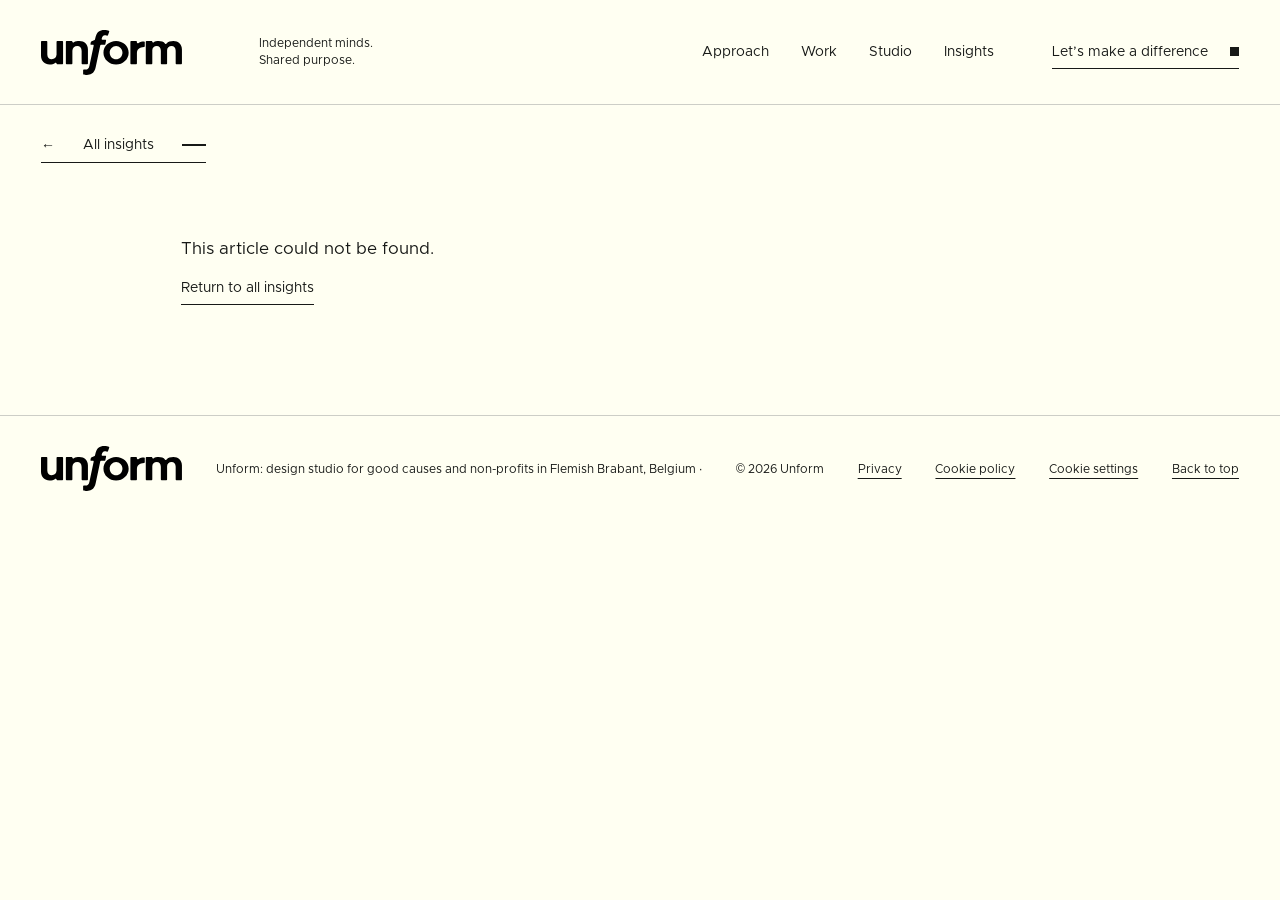
==== article.html @ 2a917f73 "feat: added blogposts" ====
<!doctype html>
<html lang="en">
  <head>
    <meta charset="UTF-8">
    <meta name="viewport" content="width=device-width, initial-scale=1">
    <meta name="theme-color" content="#e3ff55">
    <meta name="description" content="Ideas on design, communications and digital experiences for non-profits and good causes, from Unform Design Studio.">
    <link rel="canonical" href="https://www.unform.be/article.html">
    <link rel="stylesheet" href="styles.css">
    <script src="analytics-consent.js" defer></script>
    <script src="site-nav.js" defer></script>
    <script src="blog.js" defer></script>
    <title>Article | Unform Design Studio</title>
  </head>
  <body class="blog-page article-page">
    <a class="skip-link" href="#main">Skip to content</a>

    <header class="header wrap">
      <a class="wordmark" href="/" aria-label="Unform home">
        <img src="assets/logo-wordmark.svg" alt="Unform" width="180" height="58">
      </a>
      <div class="header-note">Independent minds.<br>Shared purpose.</div>
      <nav aria-label="Main navigation">
        <a href="/#approach">Approach</a>
        <a href="projects.html">Work</a>
        <a href="studio.html">Studio</a>
        <a href="blog.html" aria-current="page">Insights</a>
      </nav>
      <a class="contact-link" href="/#contact">
        Let’s make a difference<span class="tiny-square" aria-hidden="true"></span>
      </a>
      <button class="menu-toggle" aria-expanded="false" aria-controls="mobile-nav">
        Menu <span aria-hidden="true">+</span>
      </button>
    </header>

    <nav id="mobile-nav" class="mobile-nav" aria-label="Mobile navigation" hidden>
      <a href="/#approach">Approach</a>
      <a href="projects.html">Work</a>
      <a href="studio.html">Studio</a>
      <a href="blog.html" aria-current="page">Insights</a>
      <a href="/#contact">Let’s talk</a>
    </nav>

    <main id="main">
      <div class="article-back wrap">
        <a class="text-link" href="blog.html"><span aria-hidden="true">←</span> All insights <span class="link-rule" aria-hidden="true"></span></a>
      </div>
      <article class="article-content wrap" id="article-content" aria-live="polite">
        <p class="section-label">Loading article</p>
      </article>
    </main>

    <footer class="footer wrap">
      <a class="wordmark" href="/" aria-label="Unform home">
        <img src="assets/logo-wordmark.svg" alt="Unform" width="180" height="58">
      </a>
      <span>Unform: design studio for good causes and non-profits in Flemish Brabant, Belgium &middot;</span>
      <span>© <span id="year">2026</span> Unform</span>
      <a class="footer-link" href="privacy-policy.html">Privacy</a>
      <a class="footer-link" href="cookie-policy.html">Cookie policy</a>
      <a class="footer-link" href="/#cookie-settings">Cookie settings</a>
      <a href="#">Back to top</a>
    </footer>
  </body>
</html>
---- styles.css ----
@font-face {
  font-family: 'Metropolis';
  src: url('assets/Metropolis-Regular.otf') format('opentype');
  font-weight: 400;
  font-style: normal;
}

@font-face {
  font-family: 'Metropolis';
  src: url('assets/Metropolis-Medium.otf') format('opentype');
  font-weight: 500;
  font-style: normal;
}

@font-face {
  font-family: 'Metropolis';
  src: url('assets/Metropolis-SemiBold.otf') format('opentype');
  font-weight: 600;
  font-style: normal;
}

@font-face {
  font-family: 'Metropolis';
  src: url('assets/Metropolis-Bold.otf') format('opentype');
  font-weight: 700;
  font-style: normal;
}

:root {
  --paper: #fffff2;
  --ink: #171917;
  --accent: #8a7cfb;
  --line: #cdcec7;
  --muted: #62645e;
  --gutter: clamp(22px,3.2vw,64px);
  --font-regular: 'Metropolis', Arial, sans-serif;
  --font-bold: 'Metropolis', Arial, sans-serif;
}

* {
  box-sizing: border-box;
}

html {
  scroll-behavior: smooth;
  scroll-padding-top: 32px;
}

body {
  margin: 0;
  color: var(--ink);
  background: var(--paper);
  font-family: var(--font-regular);
  font-weight: 400;
  -webkit-font-smoothing: antialiased;
}

a {
  color: inherit;
  text-decoration: none;
}

button,input,textarea,select {
  font: inherit;
  font-family: var(--font-regular);
  font-weight: 400;
}

button,a {
  -webkit-tap-highlight-color: transparent;
}

button {
  color: inherit;
}

button,a,input,textarea,select {
  outline-offset: 6px;
}

button:focus-visible,a:focus-visible {
  outline: 2px solid var(--ink);
}

::selection {
  background: var(--accent);
  color: var(--ink);
}

.wrap {
  padding-inline: var(--gutter);
}

.header {
  height: 105px;
  display: flex;
  align-items: center;
  gap: 42px;
  border-bottom: 1px solid var(--line);
  position: relative;
  z-index: 5;
  background: var(--paper);
}

.wordmark {
  display: inline-flex;
  align-items: center;
  justify-content: center;
  line-height: 1;
  transition: filter .3s ease, transform .3s ease;
}

.wordmark img {
  display: block;
  width: auto;
  height: 45px;
  transition: filter .3s ease, transform .3s ease;
}

.wordmark:hover {
  filter: drop-shadow(0 0 0 rgba(138, 124, 251, 0));
}

.wordmark:hover img {
  filter: brightness(0) saturate(100%) invert(52%) sepia(34%) saturate(1057%) hue-rotate(220deg) brightness(98%) contrast(101%);
  transform: translateY(-1px);
}

.brand-star {
  font-size: 34px;
  letter-spacing: 0;
  display: inline-block;
  line-height: 1;
}

.header-note {
  font-size: 12px;
  line-height: 1.4;
  margin-left: 35px;
}

.header nav {
  display: flex;
  gap: 32px;
  margin-left: auto;
  font-size: 14px;
}

.header nav a {
  position: relative;
  padding-block: 10px;
}

.header nav a:after {
  content: '';
  position: absolute;
  bottom: 3px;
  height: 1px;
  left: 0;
  width: 0;
  background: var(--ink);
  transition: width .25s;
}

.header nav a:hover:after {
  width: 100%;
}

.contact-link {
  font-size: 14px;
  display: flex;
  align-items: center;
  gap: 22px;
  margin-left: 16px;
  border-bottom: 1px solid var(--ink);
  padding-block: 9px;
}

.tiny-square {
  width: 9px;
  height: 9px;
  background: var(--ink);
}

.menu-toggle {
  display: none;
}

.mobile-nav[hidden] {
  display: none;
}

.hero {
  position: relative;
  isolation: isolate;
  overflow: hidden;
  padding-top: 55px;
  min-height: 700px;
}

.hero-art {
  position: absolute;
  inset: 0 0 0 37%;
  z-index: -1;
  mask-image: linear-gradient(90deg,transparent,#000 18%);
  opacity: 1;
}

.hero-art canvas {
  width: 100%;
  height: 100%;
  display: block;
}

.eyebrow,.section-label {
  font-family: var(--font-regular);
  font-size: 12px;
  font-weight: 400;
  line-height: 1.2;
  font-variant-numeric: lining-nums tabular-nums;
}

.hero-eyebrow {
  display: flex;
  gap: 45px;
  position: relative;
  z-index: 2;
}

.index-mark {
  font-family: monospace;
  font-size: 12px;
  line-height: 1.2;
}

h1,
h2,
h3,
h4,
h5,
h6,
.wordmark {
  font-family: var(--font-bold);
  font-weight: 700;
}

h1 {
  font-size: clamp(72px,8.85vw,170px);
  line-height: .97;
  letter-spacing: -0.05em;
  font-weight: 700;
  margin: 55px 0 45px;
  position: relative;
  width: max-content;
  max-width: 100%;
}

.headline-line {
  display: block;
}

.headline-emphasis {
  background: var(--accent);
  box-shadow: 0.15em 0 0 var(--accent), -0.15em 0 0 var(--accent);
  padding: 0;
}

.final-line {
  display: flex;
  align-items: baseline;
}

.period {
  color: var(--ink);
  position: relative;
  margin-left: .015em;
}

.hero-bottom {
  display: grid;
  grid-template-columns: 1fr 1fr auto;
  align-items: end;
  gap: 30px;
  position: relative;
}

.hero-bottom p {
  font-size: 18px;
  line-height: 1.5;
  margin: 0;
}

.text-link {
  display: inline-flex;
  align-items: center;
  width: max-content;
  gap: 28px;
  font-size: 14px;
  border-bottom: 1px solid;
  padding-bottom: 9px;
}

.link-rule {
  display: block;
  width: 24px;
  height: 2px;
  background: var(--ink);
  transition: width .25s;
}

.text-link:hover .link-rule {
  width: 40px;
}

.art-control {
  border: 1px solid #a9aba2;
  background: var(--paper);
  padding: 10px 13px;
  display: flex;
  align-items: center;
  gap: 9px;
  cursor: pointer;
  font-size: 12px;
}

.control-icon {
  font-size: 15px;
}

.hero-caption {
  display: flex;
  justify-content: space-between;
  font-size: 11px;
  margin-top: 40px;
  padding-block: 20px;
  border-top: 1px solid var(--ink);
  background: none;
}

.mission {
  display: grid;
  grid-template-columns: 1fr 2fr;
  gap: 36px;
  padding-block: 110px;
  border-top: 1px solid var(--line);
}

h2 {
  font-weight: 500;
  font-size: clamp(48px,5.4vw,90px);
  line-height: 1.02;
  letter-spacing: -0.05em;
  margin: 0 0 35px;
}

.mission p {
  font-size: 24px;
  line-height: 1.4;
  max-width: 680px;
}

.skip-link {
  position: fixed;
  left: 16px;
  top: -90px;
  padding: 16px;
  background: var(--accent);
  z-index: 100;
}

.skip-link:focus {
  top: 12px;
}

@media(min-width:1600px) {

.hero {
  min-height: 880px;
}

.hero h1 {
  margin-top: 70px;
}

.hero-bottom {
  margin-top: 50px;
}
}

@media(max-width:1000px) {

.header-note {
  display: none;
}

.header {
  gap: 25px;
  height: 88px;
}

.header nav {
  gap: 24px;
}

.contact-link {
  margin-left: 0;
}

.hero {
  min-height: 630px;
}

.hero-bottom {
  grid-template-columns: 1fr auto;
}

.hero-bottom .text-link {
  display: none;
}

.hero h1 {
  font-size: 10.8vw;
}

.hero-art {
  left: 28%;
}

.hero-caption {
  margin-top: 45px;
}

.mission {
  padding-block: 80px;
}
}

@media(max-width:650px) {

.header {
  height: 80px;
  justify-content: space-between;
}

.wordmark {
  font-size: 36px;
}

.brand-star {
  font-size: 29px;
}

.header nav,.contact-link {
  display: none;
}

.menu-toggle {
  display: flex;
  gap: 20px;
  align-items: center;
  background: none;
  border: 0;
  padding: 12px 0 12px 12px;
  font-size: 14px;
}

.menu-toggle span {
  font-size: 24px;
}

.mobile-nav {
  padding: 22px var(--gutter);
  border-bottom: 1px solid var(--line);
  display: grid;
  gap: 22px;
  font-size: 24px;
  background: var(--paper);
  position: absolute;
  top: 80px;
  left: 0;
  right: 0;
  z-index: 10;
}

.hero {
  padding-top: 30px;
  min-height: 700px;
}

.hero-eyebrow {
  font-size: 10px;
  gap: 18px;
}

.index-mark {
  font-size: 11px;
}

.hero h1 {
  font-size: clamp(49px,12.2vw,80px);
  margin-top: 70px;
  margin-bottom: 185px;
  letter-spacing: -.07em;
}

.hero-art {
  inset: 100px -48% 110px 8%;
  opacity: .8;
  mask-image: linear-gradient(180deg,transparent,#000 38%);
}

.hero-bottom p {
  font-size: 16px;
  background: var(--paper);
}

.art-control {
  width: 40px;
  height: 40px;
  padding: 0;
  justify-content: center;
}

.art-control .control-label {
  position: absolute;
  width: 1px;
  height: 1px;
  overflow: hidden;
  clip-path: inset(50%);
}

.hero-caption {
  font-size: 10px;
  margin-top: 28px;
}

.interaction-note {
  display: none;
}

.mission {
  grid-template-columns: 1fr;
  padding-block: 60px;
  gap: 38px;
}

.mission p {
  font-size: 20px;
}

.section-label {
  font-size: 12px;
}

h2 {
  font-size: 47px;
}
}

.section-symbol {
  display: block;
  font-size: 80px;
  width: 1em;
  height: 1em;
  margin-top: 65px;
  line-height: 1;
  background-color: var(--ink);
  -webkit-mask: url("assets/eight-pointed-star-svgrepo-com.svg") center / contain no-repeat;
  mask: url("assets/eight-pointed-star-svgrepo-com.svg") center / contain no-repeat;
}

.mission-copy {
  display: grid;
  grid-template-columns: 1.3fr 1fr;
  gap: 40px;
  margin: 38px 0;
}

.mission .mission-copy p {
  font-size: 16px;
  line-height: 1.6;
  letter-spacing: 0;
  margin: 0;
}

.mission .text-link {
  margin-top: 10px;
}

.section-heading {
  display: flex;
  justify-content: space-between;
  align-items: center;
  gap: 20px;
  padding-bottom: 30px;
}

.small-note {
  font-size: 13px;
  color: var(--muted);
}

.work {
  padding-block: 15px 100px;
}

.project-image {
  width: 100%;
  display: block;
  position: relative;
  padding: 0;
  border: 0;
  overflow: hidden;
  cursor: pointer;
  background: #282d25;
  aspect-ratio: 1.9;
}

.project-image img {
  width: 100%;
  height: 100%;
  object-fit: cover;
  display: block;
  transition: transform .7s cubic-bezier(.2,.7,.2,1);
}

.project-image:hover img {
  transform: scale(1.035);
}

.project-badge {
  position: absolute;
  bottom: 24px;
  right: 24px;
  padding: 15px 20px;
  background: var(--paper);
  font-size: 14px;
  display: flex;
  align-items: center;
  gap: 30px;
}

.project-badge span {
  font-size: 23px;
  font-weight: 400;
}

.project-caption {
  display: flex;
  align-items: flex-start;
  justify-content: space-between;
  padding-top: 23px;
}

.project-caption h2 {
  margin: 0;
  font-weight: 500;
  letter-spacing: -.035em;
  font-size: 30px;
}

.project-caption p {
  font-size: 14px;
  color: var(--muted);
  margin: 9px 0 0;
}

.project-tags {
  display: flex;
  gap: 8px;
  padding-top: 6px;
}

.project-tags span {
  font-size: 12px;
  border: 1px solid var(--line);
  padding: 8px 12px;
}

.services {
  padding-block: 55px 100px;
  background: var(--ink);
  color: var(--paper);
}

.services .small-note {
  color: #a6a9a1;
}

.services-layout {
  display: grid;
  grid-template-columns: 1fr 1.45fr;
  gap: 60px;
  padding-top: 60px;
}

.services-layout h3 {
  font-size: clamp(45px,4.8vw,80px);
  margin: 0;
}

.section-heading .section-title {
  margin: 0;
}

.accent-text {
  color: var(--accent);
}

.service {
  border-top: 1px solid #54564f;
}

.service-cursor-icon {
  position: fixed;
  z-index: 20;
  top: 0;
  left: 0;
  width: 112px;
  height: 112px;
  background-color: var(--accent);
  -webkit-mask-position: center;
  mask-position: center;
  -webkit-mask-repeat: no-repeat;
  mask-repeat: no-repeat;
  -webkit-mask-size: contain;
  mask-size: contain;
  opacity: 0;
  pointer-events: none;
  transform: scale(.88);
  transition: opacity .28s ease, transform .35s ease;
}

#service-cursor-icon.is-experience {
  width: 160px;
  height: 160px;
}

.service-cursor-icon.is-visible {
  opacity: 1;
  transform: scale(1);
  animation: service-icon-float 3.6s ease-in-out infinite;
}

@keyframes service-icon-float {
  0%, 100% { translate: 0 0; rotate: -3deg; }
  50% { translate: 0 -8px; rotate: 3deg; }
}

.service:last-child {
  border-bottom: 1px solid #54564f;
}

.service summary {
  list-style: none;
  cursor: pointer;
  display: flex;
  gap: 22px;
  align-items: center;
  padding-block: 26px;
  font-size: clamp(21px,2.3vw,38px);
  letter-spacing: -.04em;
}

.service summary::-webkit-details-marker {
  display: none;
}

.service summary:focus-visible {
  outline: 2px solid var(--accent);
  outline-offset: 5px;
}

.service-number {
  font-family: monospace;
  font-size: 12px;
  letter-spacing: 0;
  color: #b1b3a9;
  margin-right: 8px;
}

.plus {
  margin-left: auto;
  display: block;
  font-size: 28px;
  font-weight: 300;
  transition: transform .25s;
}

.service[open] .plus {
  transform: rotate(45deg);
}

.service-content {
  padding: 0 35px 30px 45px;
}

.service-content p {
  font-size: 16px;
  line-height: 1.6;
  color: #d0d2c8;
  max-width: 470px;
  margin: 0 0 24px;
}

.service-content ul {
  display: flex;
  gap: 10px 20px;
  flex-wrap: wrap;
  list-style: none;
  padding: 0;
  margin: 0;
  font-size: 12px;
  color: #b5b8ac;
}

.service-content li:before {
  content: '— ';
  color: var(--accent);
}

.studio {
  padding-block: 55px 70px;
  background: var(--accent);
}

.studio .small-note {
  color: #505b21;
}

.studio-main {
  display: grid;
  grid-template-columns: 1fr 1fr;
  gap: 70px;
  align-items: center;
  padding-block: 45px 70px;
}

.team-count {
  position: relative;
  width: max-content;
  font-size: clamp(230px,30vw,450px);
  line-height: .85;
  font-weight: 500;
  letter-spacing: -.09em;
  margin-left: 3vw;
}

.count-star {
  position: absolute;
  display: block;
  width: .33em;
  height: .33em;
  right: -.55em;
  top: .05em;
  background-color: var(--ink);
  -webkit-mask: url("assets/eight-pointed-star-svgrepo-com.svg") center / contain no-repeat;
  mask: url("assets/eight-pointed-star-svgrepo-com.svg") center / contain no-repeat;
}

.count-caption {
  display: block;
  font-size: 11px;
  letter-spacing: .055em;
  margin-top: 35px;
  line-height: 1.4;
}

.studio-copy h2 {
  margin-bottom: 30px;
}

.studio-copy p {
  font-size: 24px;
  line-height: 1.4;
  letter-spacing: -.02em;
  max-width: 480px;
}

.studio-copy .body-copy {
  font-size: 16px;
  line-height: 1.6;
  letter-spacing: 0;
}

.team-grid {
  display: grid;
  grid-template-columns: repeat(4,minmax(0,1fr));
  gap: 16px;
  margin-bottom: 55px;
}

.team-card {
  position: relative;
  min-width: 0;
  padding: 10px;
  background: var(--paper);
  border: 1px solid var(--ink);
}

.team-portrait {
  display: block;
  width: 100%;
  aspect-ratio: .95;
  object-fit: cover;
  background: #e3ff55;
}

.team-card-copy {
  padding: 16px 4px 42px;
}

.team-card h3 {
  font-size: 25px;
  line-height: 1.1;
  margin: 0 0 7px;
}

.team-card p {
  color: var(--muted);
  font-size: 13px;
  margin: 0;
}

.team-portfolio {
  display: inline-flex;
  align-items: center;
  gap: 10px;
  margin-top: 17px;
  padding: 0 0 5px;
  border: 0;
  border-bottom: 1px solid var(--ink);
  background: none;
  color: var(--ink);
  font: inherit;
  font-size: 12px;
  text-decoration: none;
}

a.team-portfolio {
  cursor: pointer;
}

a.team-portfolio:hover {
  border-bottom-width: 2px;
}

button.team-portfolio:disabled {
  border-bottom-color: var(--line);
  color: var(--muted);
  cursor: not-allowed;
}

.team-index {
  position: absolute;
  right: 15px;
  bottom: 22px;
  color: var(--muted);
  font-family: monospace;
  font-size: 10px;
}

.principles {
  display: grid;
  grid-template-columns: repeat(3,1fr);
  gap: 40px;
  border-top: 1px solid #a3b442;
  padding-top: 32px;
}

.principles span {
  font-size: 11px;
  letter-spacing: .045em;
}

.principles h3 {
  font-size: clamp(21px,2vw,32px);
  font-weight: 500;
  letter-spacing: -.035em;
  line-height: 1.2;
  margin-bottom: 0;
}

.contact {
  padding-block: 60px 80px;
}

.contact .section-heading {
  padding-bottom: 70px;
}

.contact h2 {
  font-size: clamp(60px,9vw,150px);
  letter-spacing: -.075em;
  line-height: 1;
}

.contact h2>span {
  border-bottom: 10px solid var(--accent);
}

.contact-bottom {
  display: flex;
  justify-content: space-between;
  align-items: end;
  margin-top: 60px;
}

.contact-bottom p {
  font-size: 20px;
  line-height: 1.4;
  letter-spacing: -.02em;
}

.project-cta {
  display: flex;
  justify-content: space-between;
  align-items: center;
  gap: 80px;
  min-width: 340px;
  font-size: 24px;
  font-weight: 500;
  letter-spacing: -.035em;
  padding: 24px;
  background: var(--ink);
  color: var(--paper);
  border: 1px solid var(--ink);
  cursor: pointer;
  transition: background .25s,color .25s;
}

.project-cta:hover {
  background: var(--accent);
  color: var(--ink);
}

.project-cta span {
  font-size: 34px;
}

.footer {
  display: flex;
  align-items: center;
  justify-content: space-between;
  gap: 30px;
  border-top: 1px solid var(--line);
  padding-block: 30px;
  font-size: 12px;
}

.footer .wordmark img {
  height: 45px;
}

.footer .brand-star {
  font-size: 26px;
}

.footer>a:last-child,
.footer-link {
  text-decoration: underline;
  text-underline-offset: 5px;
}

.footer-link {
  color: inherit;
  font: inherit;
}

.footer-link {
  padding: 0;
  border: 0;
  background: transparent;
  cursor: pointer;
  font-size: inherit;
}

.cookie-banner {
  position: fixed;
  z-index: 20;
  inset: auto var(--gutter) var(--gutter) auto;
  width: min(560px,calc(100% - var(--gutter) - var(--gutter)));
  padding: 28px;
  border: 1px solid var(--ink);
  background: var(--paper);
  box-shadow: 0 12px 45px #17191726;
}

.cookie-banner[hidden] {
  display: none;
}

.cookie-close {
  position: absolute;
  z-index: 1;
  top: 14px;
  right: 14px;
  width: 32px;
  height: 32px;
  padding: 0;
  border: 0;
  background: transparent;
  font-size: 28px;
  line-height: 1;
  cursor: pointer;
}

.cookie-banner h2 {
  margin: 15px 0 9px;
  font-size: 30px;
  letter-spacing: -.04em;
}

.cookie-banner p {
  margin: 0;
  font-size: 14px;
  line-height: 1.55;
}

.cookie-details {
  margin-top: 15px;
  font-size: 13px;
}

.cookie-details summary {
  width: fit-content;
  cursor: pointer;
  text-decoration: underline;
  text-underline-offset: 3px;
}

.cookie-policy-links {
  margin-top: 12px !important;
  font-size: 12px !important;
}

.cookie-policy-links a {
  text-decoration: underline;
  text-underline-offset: 3px;
}

.cookie-details p {
  margin-top: 10px;
  color: var(--muted);
  font-size: 12px;
}

.cookie-status:not(:empty) {
  margin-top: 12px;
  color: #8b241d;
  font-size: 12px;
}

.cookie-actions {
  display: flex;
  gap: 10px;
  margin-top: 22px;
}

.cookie-button {
  flex: 1;
  min-height: 48px;
  padding: 10px 14px;
  border: 1px solid var(--ink);
  cursor: pointer;
  font-size: 13px;
  transition: background .2s,color .2s;
}

.cookie-reject {
  background: var(--paper);
  color: var(--ink);
}

.cookie-accept {
  background: var(--ink);
  color: var(--paper);
}

.cookie-reject:hover,
.cookie-accept:hover {
  background: var(--accent);
  color: var(--ink);
}

.solid-button {
  background: var(--ink);
  border: 1px solid var(--ink);
  color: var(--paper);
  padding: 17px 22px;
  cursor: pointer;
  font-size: 15px;
  transition: background .2s,color .2s;
}

.solid-button:hover {
  background: var(--accent);
  color: var(--ink);
}

dialog {
  background: var(--paper);
  color: var(--ink);
  border: 0;
  width: min(720px,calc(100% - 32px));
  max-height: 90dvh;
  padding: 45px;
  overflow: auto;
}

dialog::backdrop {
  background: #111a;
  backdrop-filter: blur(5px);
}

dialog h2 {
  font-size: 48px;
  margin-top: 30px;
  margin-bottom: 22px;
  padding-right: 15px;
}

.dialog-close {
  position: absolute;
  right: 20px;
  top: 15px;
  border: 0;
  background: none;
  font-size: 32px;
  line-height: 1;
  cursor: pointer;
  width: 40px;
  height: 40px;
}

.dialog-intro {
  font-size: 16px;
  line-height: 1.5;
  max-width: 550px;
  color: var(--muted);
}

dialog img {
  width: 100%;
  height: auto;
  display: block;
}

.case-description p {
  font-size: 16px;
  line-height: 1.6;
}

.case-description .case-note {
  font-size: 13px;
  color: var(--muted);
}

#brief-form {
  display: grid;
  gap: 20px;
  margin-top: 30px;
}

#brief-form label {
  font-size: 13px;
  display: grid;
  gap: 9px;
}

#brief-form input,#brief-form select,#brief-form textarea {
  width: 100%;
  border: 1px solid #b6b8ae;
  border-radius: 0;
  background: transparent;
  padding: 13px;
  font-size: 16px;
  color: var(--ink);
}

#brief-form textarea {
  resize: vertical;
}

#brief-form .solid-button {
  margin-top: 5px;
}

.form-note,#brief-status {
  font-size: 12px;
  line-height: 1.5;
  margin: 0;
}

#brief-status:empty {
  display: none;
}

#brief-status {
  padding: 14px;
  background: var(--accent);
}

body.dialog-open {
  overflow: hidden;
}

.policy-content {
  width: min(900px,100%);
  margin-inline: auto;
  padding-block: clamp(64px,10vw,130px);
}

.policy-site-header {
  display: flex;
  min-height: 100px;
  align-items: center;
  justify-content: space-between;
  gap: 24px;
  border-bottom: 1px solid var(--line);
}

.policy-site-header .wordmark img {
  height: 45px;
}

.policy-nav {
  display: flex;
  flex-wrap: wrap;
  justify-content: end;
  gap: 24px;
  font-size: 13px;
}

.policy-nav a[aria-current="page"] {
  text-decoration: underline;
  text-underline-offset: 5px;
}

.policy-content .section-label {
  color: var(--muted);
  font-size: 12px;
}

.policy-content h1 {
  max-width: 800px;
  margin: 18px 0;
  font-size: clamp(48px,8vw,92px);
  letter-spacing: -.07em;
  line-height: .98;
}

.policy-updated {
  margin-bottom: 55px;
  color: var(--muted);
  font-size: 13px;
}

.policy-content h2 {
  margin: 48px 0 14px;
  font-size: clamp(25px,4vw,36px);
  letter-spacing: -.045em;
}

.policy-content h3 {
  margin: 28px 0 10px;
  font-size: 19px;
}

.policy-content p,
.policy-content li {
  max-width: 760px;
  font-size: 16px;
  line-height: 1.7;
}

.policy-content li+li {
  margin-top: 8px;
}

.policy-content a {
  text-decoration: underline;
  text-underline-offset: 4px;
}

.policy-table-wrap {
  overflow-x: auto;
}

.policy-table {
  width: 100%;
  min-width: 640px;
  border-collapse: collapse;
  text-align: left;
  font-size: 14px;
  line-height: 1.5;
}

.policy-table th,
.policy-table td {
  padding: 14px 12px;
  border-bottom: 1px solid var(--line);
  vertical-align: top;
}

.policy-table thead th {
  border-top: 1px solid var(--line);
  font-weight: 600;
}

.policy-table tbody th {
  font-weight: 500;
}

.policy-content .policy-callout {
  margin-top: 35px;
  padding: 20px;
  border-left: 3px solid var(--accent);
  background: #8a7cfb12;
}

.policy-footer {
  display: flex;
  flex-wrap: wrap;
  gap: 20px;
  border-top: 1px solid var(--line);
  padding-block: 25px;
  font-size: 13px;
}

@media(max-width:1000px) {

.services-layout {
  grid-template-columns: .8fr 1.2fr;
  gap: 32px;
}

.services-layout h3 {
  font-size: 45px;
}

.studio-main {
  gap: 45px;
}

.team-grid {
  grid-template-columns: repeat(2,minmax(0,1fr));
}

.studio-copy h2 {
  font-size: 52px;
}

.studio-copy p {
  font-size: 20px;
}

.footer>span:first-of-type {
  display: none;
}

.footer {
  flex-wrap: wrap;
}

.mission-copy {
  gap: 24px;
}

.project-tags {
  flex-wrap: wrap;
  justify-content: end;
  max-width: 220px;
}
}

@media(max-width:650px) {

.section-symbol {
  display: none;
}

.mission-copy {
  grid-template-columns: 1fr;
  gap: 22px;
  margin-block: 25px;
}

.section-heading {
  align-items: start;
}

.section-heading .small-note:not(.section-title) {
  display: none;
}

.work {
  padding-bottom: 55px;
  padding-top: 0;
}

.project-image {
  aspect-ratio: 1.05;
}

.project-image img {
  object-position: 48% center;
}

.project-badge {
  bottom: 14px;
  right: 14px;
  padding: 10px 14px;
  font-size: 12px;
  gap: 20px;
}

.project-caption {
  gap: 15px;
}

.project-caption h2 {
  font-size: 26px;
}

.project-caption p {
  font-size: 12px;
}

.project-tags {
  max-width: 125px;
  padding-top: 0;
  gap: 5px;
}

.project-tags span {
  font-size: 10px;
  padding: 6px 8px;
}

.services {
  padding-block: 35px 55px;
}

.services-layout {
  grid-template-columns: 1fr;
  gap: 32px;
  padding-top: 15px;
}

.services-layout h3 {
  font-size: 51px;
}

.services-layout h3 br:nth-child(2) {
  display: none;
}

.service summary {
  font-size: 25px;
  padding-block: 24px;
  gap: 15px;
}

.service-content {
  padding-left: 35px;
  padding-right: 10px;
}

.service-content p {
  font-size: 15px;
}

.service-content ul {
  font-size: 11px;
}

.studio {
  padding-block: 35px 45px;
}

.studio-main {
  grid-template-columns: 1fr;
  gap: 55px;
  padding-top: 20px;
  padding-bottom: 38px;
}

.team-count {
  font-size: 230px;
  margin-left: 0;
}

.count-caption {
  margin-top: 25px;
}

.studio-copy h2 {
  font-size: 52px;
}

.studio-copy p {
  font-size: 23px;
}

.team-grid {
  grid-template-columns: 1fr;
  gap: 14px;
  margin-bottom: 42px;
}

.team-portrait {
  aspect-ratio: 1.05;
}

.principles {
  grid-template-columns: 1fr;
  gap: 28px;
  padding-top: 28px;
}

.principles>div {
  display: grid;
  grid-template-columns: 1fr 1fr;
  gap: 15px;
  align-items: start;
}

.principles span {
  font-size: 10px;
  padding-top: 6px;
}

.principles h3 {
  font-size: 21px;
  margin: 0;
}

.contact {
  padding-block: 35px 45px;
}

.contact .section-heading {
  padding-bottom: 35px;
}

.contact h2 {
  font-size: clamp(42px,10.4vw,64px);
}

.contact h2>span {
  border-bottom-width: 3px;
}

.contact-bottom {
  display: block;
  margin-top: 35px;
}

.contact-bottom p {
  font-size: 18px;
  margin-bottom: 30px;
}

.project-cta {
  width: 100%;
  min-width: 0;
  padding: 18px 22px;
  font-size: 21px;
}

.footer {
  display: grid;
  grid-template-columns: 1fr auto;
  gap: 25px;
  padding-block: 25px;
}

.footer .wordmark {
  grid-column: 1/-1;
}

.policy-site-header {
  align-items: start;
  flex-direction: column;
  justify-content: center;
  padding-block: 20px;
}

.policy-nav {
  justify-content: start;
  gap: 16px;
}

.cookie-banner {
  inset: auto var(--gutter) var(--gutter);
  width: auto;
  padding: 22px;
}

.cookie-actions {
  flex-direction: column-reverse;
}

dialog {
  padding: 30px 22px;
}

dialog .section-label {
  font-size: 10px;
}

dialog h2 {
  font-size: 36px;
}

.dialog-close {
  right: 10px;
  top: 9px;
}
}

.hero-bottom .text-link {
  background: var(--paper);
  padding-top: 7px;
}

.hero-caption {
  position: relative;
  background: none;
}

.visually-hidden {
  position: absolute;
  width: 1px;
  height: 1px;
  padding: 0;
  margin: -1px;
  overflow: hidden;
  clip: rect(0,0,0,0);
  white-space: nowrap;
  border: 0;
}

.projects-intro {
  padding-block: 40px 25px;
}

.projects-intro-top,
.projects-intro-foot {
  display: flex;
  justify-content: space-between;
  gap: 20px;
  font-size: 11px;
}

.projects-intro-top {
  border-bottom: 1px solid var(--line);
  padding-bottom: 18px;
}

.projects-intro-content {
  display: grid;
  grid-template-columns: 1.25fr .75fr;
  align-items: end;
  gap: 40px;
  padding-block: 45px 55px;
}

.projects-intro h1 {
  width: auto;
  margin: 0;
  font-size: clamp(86px,14vw,220px);
  line-height: .82;
  letter-spacing: -.085em;
}

.projects-intro h1 span {
  display: inline-block;
  margin-left: .6em;
  padding-inline: .08em;
  background: var(--accent);
}

.projects-intro-note {
  max-width: 330px;
  padding-bottom: 5px;
}

.projects-intro-note p {
  font-size: 18px;
  line-height: 1.5;
  margin: 18px 0 26px;
}

.studio-intro h1 {
  font-size: clamp(68px,11vw,175px);
}

.studio-context {
  padding-block: 45px 90px;
}

.studio-context-content {
  display: grid;
  grid-template-columns: .9fr 1.1fr;
  gap: 60px;
  padding-top: 42px;
}

.studio-context-content h2 {
  max-width: 600px;
  margin: 0;
  font-size: clamp(42px,6vw,88px);
  line-height: .96;
  letter-spacing: -.06em;
}

.studio-context-copy p {
  max-width: 650px;
  margin: 0 0 20px;
  font-size: 17px;
  line-height: 1.7;
}

.studio-context-facts {
  display: grid;
  grid-template-columns: repeat(3,minmax(0,1fr));
  gap: 20px;
  margin-top: 35px;
  padding-top: 18px;
  border-top: 1px solid var(--line);
}

.studio-context-facts div {
  display: grid;
  align-content: start;
  gap: 9px;
}

.studio-context-facts span:first-child {
  font-size: 10px;
}

.studio-context-facts span:last-child {
  font-size: 13px;
  line-height: 1.5;
}

.studio-page .team-bio {
  margin-top: 12px;
  color: var(--ink);
  line-height: 1.55;
}

.studio-page .principles p {
  max-width: 340px;
  margin: 12px 0 0;
  font-size: 13px;
  line-height: 1.6;
}

.studio-preview-link {
  display: flex;
  justify-content: flex-end;
  margin-top: 38px;
}

.projects-intro-foot {
  border-top: 1px solid var(--ink);
  padding-top: 15px;
}

.project-story {
  padding-block: 60px 100px;
}

.project-card-grid {
  display: grid;
  grid-template-columns: 1fr;
  padding-top: 15px;
}

.project-card {
  display: grid;
  grid-template-columns: 1.2fr 1fr;
  min-width: 0;
  border: 1px solid var(--ink);
  background: var(--paper);
  transition: transform .35s cubic-bezier(.2,.7,.2,1);
}

.project-card:hover {
  transform: translateY(-8px);
}

.project-card-art {
  position: relative;
  display: block;
  overflow: hidden;
  aspect-ratio: 1.45;
  background: var(--ink);
}

.project-card-art img {
  display: block;
  width: 100%;
  height: 100%;
  object-fit: cover;
  transition: transform .65s cubic-bezier(.2,.7,.2,1);
}

.project-card:hover .project-card-art img {
  transform: scale(1.04);
}

.project-card-index {
  position: absolute;
  top: 13px;
  left: 13px;
  display: grid;
  place-items: center;
  width: 35px;
  height: 35px;
  border-radius: 50%;
  background: var(--paper);
  font-family: monospace;
  font-size: 12px;
}

.project-card-open {
  position: absolute;
  right: 14px;
  bottom: 14px;
  display: grid;
  place-items: center;
  width: 42px;
  height: 42px;
  background: var(--accent);
  font-size: 20px;
  transition: transform .25s ease;
}

.project-card:hover .project-card-open {
  transform: rotate(45deg);
}

.project-card-caption {
  display: flex;
  flex-direction: column;
  justify-content: center;
  min-height: 135px;
  padding: clamp(22px,4vw,60px);
  border-left: 1px solid var(--ink);
}

.project-card-caption h3 {
  margin: 18px 0 10px;
}

.project-card-caption h3 a:hover {
  text-decoration: underline;
  text-decoration-color: var(--accent);
  text-decoration-thickness: 4px;
  text-underline-offset: 6px;
}

.project-card-caption .section-label {
  color: var(--muted);
  font-size: 10px;
}

.project-card-caption p {
  max-width: 380px;
  color: var(--muted);
  font-size: 14px;
  line-height: 1.55;
  margin: 0;
}

.project-card .project-tags {
  flex-wrap: wrap;
  justify-content: start;
  max-width: none;
  margin-top: 25px;
}

.project-story-note {
  display: grid;
  grid-template-columns: 1fr 1.5fr auto;
  align-items: start;
  gap: 30px;
  margin-top: 100px;
  padding-top: 26px;
  border-top: 1px solid var(--line);
}

.project-story-note h2 {
  font-size: clamp(30px,4vw,54px);
  margin: 0 0 15px;
}

.project-story-note p {
  max-width: 570px;
  margin: 0;
  font-size: 16px;
  line-height: 1.65;
}

.project-story-note .text-link {
  font-size: 13px;
  gap: 14px;
}

.blog-intro h1 {
  font-size: clamp(76px,11vw,175px);
}

.blog-intro h1 span {
  margin-left: .35em;
}

.blog-list {
  padding-block: 55px 110px;
}

.article-list {
  border-top: 1px solid var(--ink);
  margin-top: 20px;
}

.article-row {
  display: grid;
  grid-template-columns: 50px minmax(160px,.62fr) minmax(0,1.38fr) 46px;
  align-items: center;
  gap: 20px;
  padding: 30px 0;
  border-bottom: 1px solid var(--line);
  transition: padding .25s ease;
}

.article-row:hover {
  padding-inline: 12px;
}

.article-row-number {
  align-self: start;
  padding-top: 4px;
  font-family: monospace;
  font-size: 13px;
}

.article-row-thumbnail {
  display: block;
  overflow: hidden;
  aspect-ratio: 1.45;
  background: var(--line);
}

.article-row-thumbnail img,
.article-lead-image img {
  display: block;
  width: 100%;
  height: 100%;
  object-fit: cover;
}

.article-row-thumbnail img {
  transition: transform .45s cubic-bezier(.2,.7,.2,1);
}

.article-row:hover .article-row-thumbnail img {
  transform: scale(1.04);
}

.article-row-meta,
.article-heading-meta {
  display: flex;
  flex-wrap: wrap;
  gap: 12px 24px;
  color: var(--muted);
}

.article-row-copy h3 {
  margin: 13px 0 7px;
  font-size: clamp(25px,3vw,42px);
  line-height: 1.08;
  letter-spacing: -.045em;
}

.article-row-copy h3 a:hover {
  text-decoration: underline;
  text-decoration-color: var(--accent);
  text-decoration-thickness: 4px;
  text-underline-offset: 6px;
}

.article-row-copy p {
  max-width: 670px;
  margin: 0;
  color: var(--muted);
  font-size: 15px;
  line-height: 1.6;
}

.article-row-action {
  display: grid;
  place-items: center;
  width: 46px;
  height: 46px;
  background: var(--accent);
  font-size: 22px;
  transition: transform .25s ease;
}

.article-row:hover .article-row-action {
  transform: rotate(45deg);
}

.article-back {
  padding-top: 32px;
}

.article-content {
  max-width: 1000px;
  margin-inline: auto;
  padding-top: 55px;
  padding-bottom: 110px;
}

.article-content > .section-label {
  display: block;
  color: var(--muted);
}

.article-content h1 {
  width: auto;
  max-width: 950px;
  margin: 28px 0 22px;
  font-size: clamp(54px,8vw,112px);
  line-height: .98;
  letter-spacing: -.07em;
}

.article-summary {
  max-width: 760px;
  margin: 0 0 30px;
  font-size: clamp(19px,2.5vw,27px);
  line-height: 1.45;
}

.article-heading-meta {
  border-top: 1px solid var(--line);
  border-bottom: 1px solid var(--line);
  padding-block: 16px;
}

.article-lead-image {
  width: 100%;
  aspect-ratio: 1.75;
  margin: 32px 0 0;
  overflow: hidden;
  background: var(--line);
}

.article-body {
  max-width: 700px;
  margin: 55px auto 0;
}

.article-body h2 {
  margin: 42px 0 12px;
  font-size: clamp(27px,4vw,40px);
  line-height: 1.1;
  letter-spacing: -.045em;
}

.article-body p {
  margin: 0 0 20px;
  font-size: 17px;
  line-height: 1.8;
}

.article-end-link {
  margin: 45px auto 0;
}

.article-error {
  font-size: 17px;
  line-height: 1.6;
}

@media(max-width:1000px) {

.studio-context-content {
  grid-template-columns: 1fr 1fr;
  gap: 35px;
}

.project-card-caption {
  padding: 25px;
}

.project-story-note {
  grid-template-columns: .8fr 1.2fr;
}

.project-story-note .text-link {
  grid-column: 2;
}

.article-content {
  max-width: 850px;
}
}

@media(max-width:650px) {

.studio-page .studio-intro h1 {
  font-size: clamp(60px,16vw,95px);
}

.studio-context {
  padding-block: 35px 55px;
}

.studio-context-content {
  grid-template-columns: 1fr;
  gap: 25px;
  padding-top: 28px;
}

.studio-context-content h2 {
  font-size: 52px;
}

.studio-context-copy p {
  font-size: 15px;
}

.studio-context-facts {
  grid-template-columns: 1fr;
  gap: 17px;
  margin-top: 26px;
}

.projects-intro {
  padding-top: 28px;
}

.blog-intro h1 {
  font-size: clamp(68px,17vw,112px);
}

.projects-intro-top {
  align-items: start;
  font-size: 9px;
}

.projects-intro-top span:last-child {
  max-width: 120px;
  text-align: right;
}

.projects-intro-content {
  grid-template-columns: 1fr;
  gap: 35px;
  padding-block: 45px 35px;
}

.projects-intro h1 {
  font-size: clamp(76px,19vw,130px);
}

.projects-intro h1 span {
  margin-left: .38em;
}

.projects-intro-note {
  margin-left: 19%;
}

.projects-intro-note p {
  font-size: 16px;
}

.projects-intro-foot {
  flex-wrap: wrap;
  justify-content: start;
  gap: 8px 18px;
  font-size: 9px;
}

.project-story {
  padding-block: 35px 55px;
}

.project-card {
  grid-template-columns: 1fr;
}

.project-card-art {
  aspect-ratio: 1.15;
}

.project-card-caption {
  min-height: 0;
  padding: 16px;
  border-top: 1px solid var(--ink);
  border-left: 0;
}

.project-card-caption h3 {
  font-size: 30px;
}

.project-story-note {
  grid-template-columns: 1fr;
  gap: 18px;
  margin-top: 55px;
}

.project-story-note .text-link {
  grid-column: auto;
}

.blog-list {
  padding-block: 35px 65px;
}

.article-row {
  grid-template-columns: 26px minmax(70px,.62fr) minmax(0,1.38fr) 36px;
  gap: 8px;
  padding-block: 23px;
}

.article-row:hover {
  padding-inline: 0;
}

.article-row-meta {
  gap: 8px 14px;
}

.article-row-meta .section-label {
  font-size: 9px;
}

.article-row-copy h3 {
  margin-top: 11px;
  font-size: 25px;
}

.article-row-copy p {
  font-size: 14px;
}

.article-row-action {
  width: 36px;
  height: 36px;
}

.article-row-thumbnail {
  aspect-ratio: 1;
}

.article-content {
  padding-top: 35px;
  padding-bottom: 65px;
}

.article-content h1 {
  font-size: 54px;
}

.article-body {
  margin-top: 35px;
}

.article-lead-image {
  aspect-ratio: 1.25;
  margin-top: 24px;
}

.article-body p {
  font-size: 16px;
}
}

@media(max-width:650px) {

.hero-art {
  top: 200px;
}

.services-layout h3 {
  font-size: clamp(40px,10vw,51px);
}

.services-layout h3 br:nth-child(2) {
  display: initial;
}
}

@media(prefers-reduced-motion:reduce) {

html {
  scroll-behavior: auto;
}

*,*:before,*:after {
  animation: none!important;
  transition: none!important;
}
}
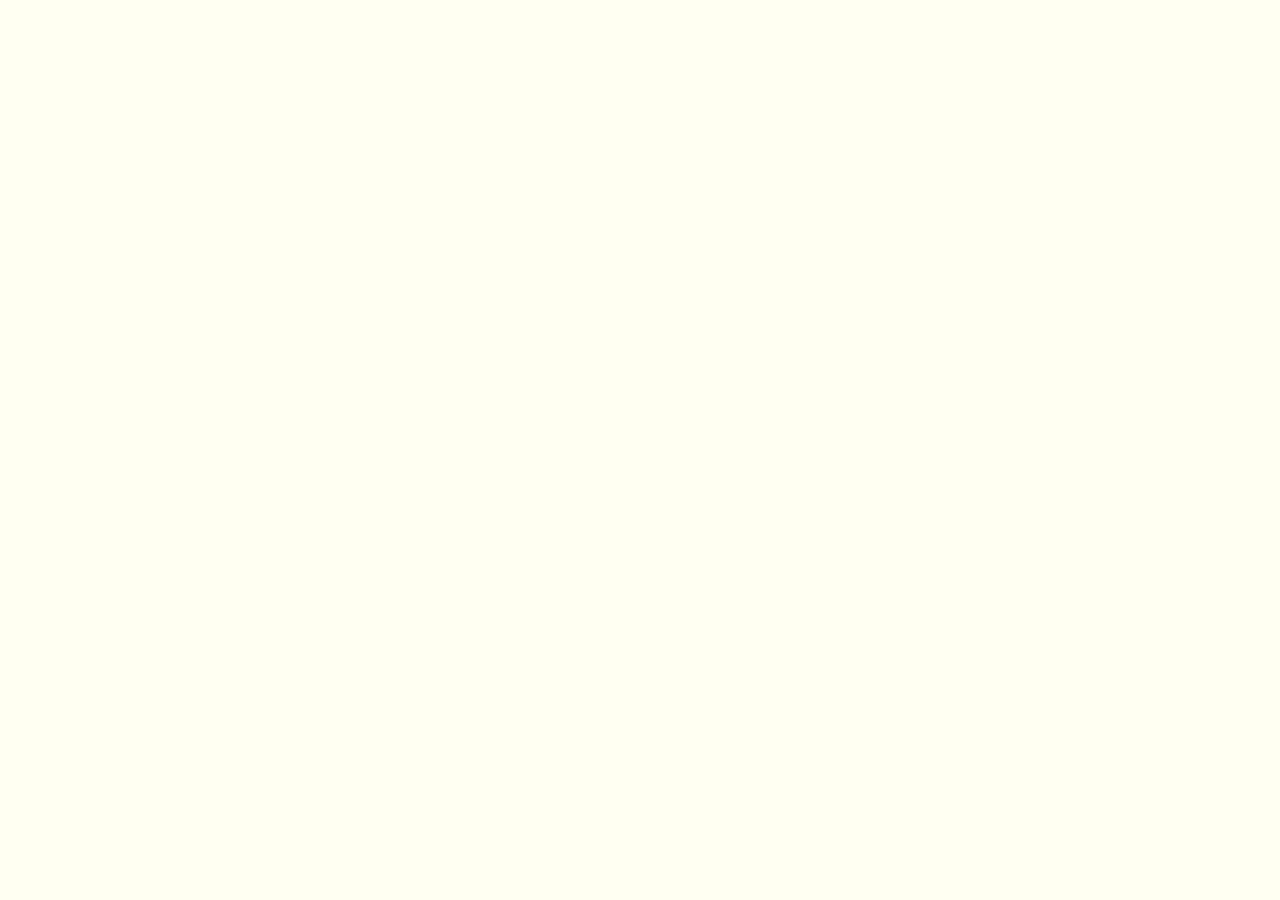
==== commit 1b2ab934: "feat: added preloader" ====
--- a/article.html
+++ b/article.html
@@ -7,12 +7,21 @@
     <meta name="description" content="Ideas on design, communications and digital experiences for non-profits and good causes, from Unform Design Studio.">
     <link rel="canonical" href="https://www.unform.be/article.html">
     <link rel="stylesheet" href="styles.css">
+    <script src="preloader.js" defer></script>
     <script src="analytics-consent.js" defer></script>
     <script src="site-nav.js" defer></script>
     <script src="blog.js" defer></script>
     <title>Article | Unform Design Studio</title>
   </head>
   <body class="blog-page article-page">
+    <div class="preloader" data-preloader role="status" aria-label="Loading Unform" aria-live="polite">
+      <iframe
+        src="https://lottie.host/embed/dc4b40cc-952a-4566-b94a-00b2e052068a/jyqnhdgjk2.lottie"
+        title="Unform loading animation"
+        aria-hidden="true"
+        tabindex="-1"
+      ></iframe>
+    </div>
     <a class="skip-link" href="#main">Skip to content</a>
 
     <header class="header wrap">
--- a/styles.css
+++ b/styles.css
@@ -53,6 +53,42 @@
   font-family: var(--font-regular);
   font-weight: 400;
   -webkit-font-smoothing: antialiased;
+}
+
+html.has-preloader {
+  overflow: hidden;
+}
+
+.preloader {
+  position: fixed;
+  z-index: 10000;
+  inset: 0;
+  display: flex;
+  flex-direction: column;
+  align-items: center;
+  justify-content: center;
+  gap: 24px;
+  background: var(--paper);
+  color: var(--ink);
+  opacity: 1;
+  transition: opacity .35s ease, visibility .35s ease;
+}
+
+.preloader[hidden] {
+  display: none;
+}
+
+.preloader.is-leaving {
+  visibility: hidden;
+  opacity: 0;
+  pointer-events: none;
+}
+
+.preloader iframe {
+  display: block;
+  width: 120px;
+  height: 120px;
+  border: 0;
 }
 
 a {
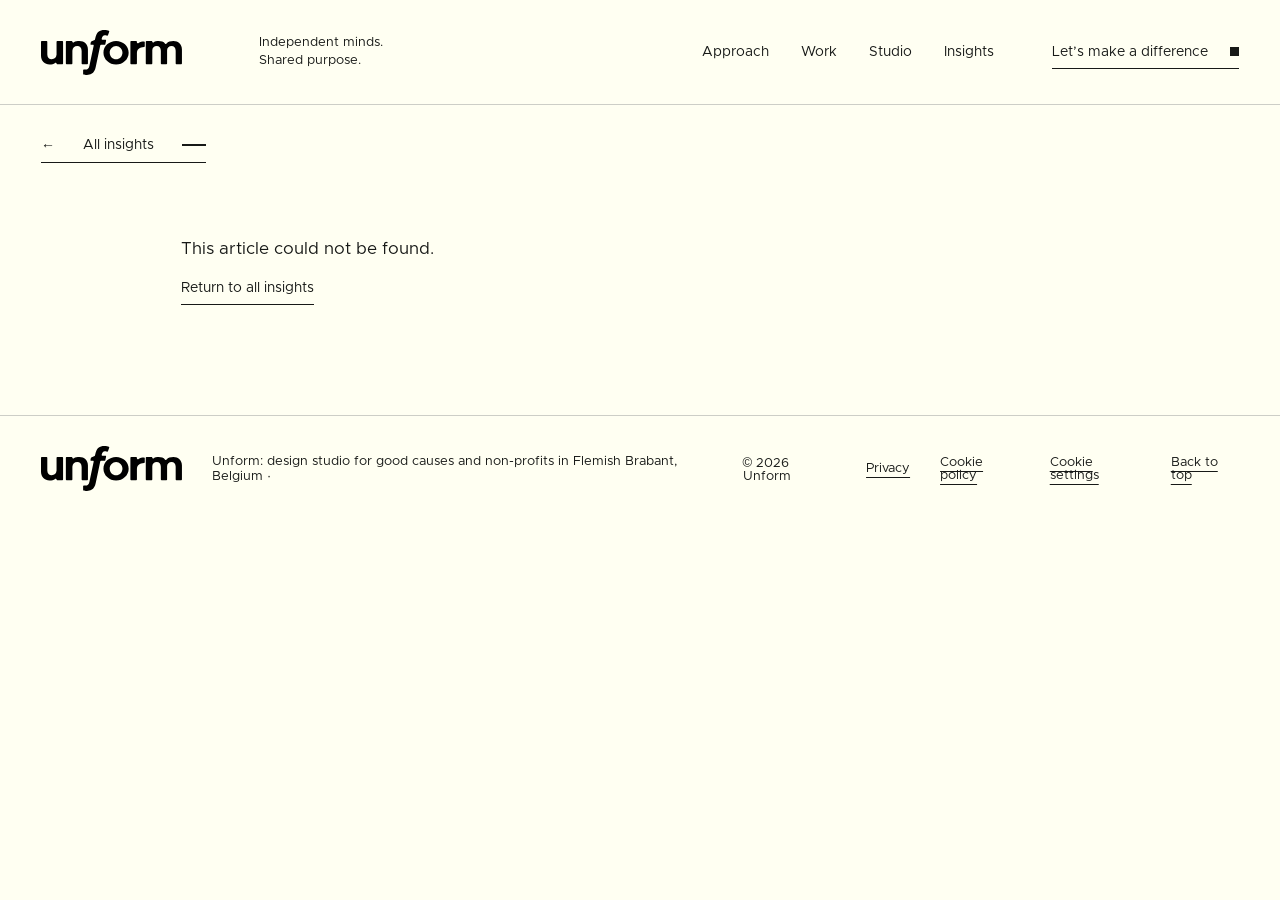
==== commit 24b4380a: "fix; text and preloader issues" ====
--- a/article.html
+++ b/article.html
@@ -7,21 +7,12 @@
     <meta name="description" content="Ideas on design, communications and digital experiences for non-profits and good causes, from Unform Design Studio.">
     <link rel="canonical" href="https://www.unform.be/article.html">
     <link rel="stylesheet" href="styles.css">
-    <script src="preloader.js" defer></script>
     <script src="analytics-consent.js" defer></script>
     <script src="site-nav.js" defer></script>
     <script src="blog.js" defer></script>
     <title>Article | Unform Design Studio</title>
   </head>
   <body class="blog-page article-page">
-    <div class="preloader" data-preloader role="status" aria-label="Loading Unform" aria-live="polite">
-      <iframe
-        src="https://lottie.host/embed/dc4b40cc-952a-4566-b94a-00b2e052068a/jyqnhdgjk2.lottie"
-        title="Unform loading animation"
-        aria-hidden="true"
-        tabindex="-1"
-      ></iframe>
-    </div>
     <a class="skip-link" href="#main">Skip to content</a>
 
     <header class="header wrap">
--- a/styles.css
+++ b/styles.css
@@ -170,7 +170,7 @@
 }
 
 .header-note {
-  font-size: 12px;
+  font-size: 13px;
   line-height: 1.4;
   margin-left: 35px;
 }
@@ -250,7 +250,7 @@
 
 .eyebrow,.section-label {
   font-family: var(--font-regular);
-  font-size: 12px;
+  font-size: 13px;
   font-weight: 400;
   line-height: 1.2;
   font-variant-numeric: lining-nums tabular-nums;
@@ -265,7 +265,7 @@
 
 .index-mark {
   font-family: monospace;
-  font-size: 12px;
+  font-size: 13px;
   line-height: 1.2;
 }
 
@@ -356,7 +356,7 @@
   align-items: center;
   gap: 9px;
   cursor: pointer;
-  font-size: 12px;
+  font-size: 13px;
 }
 
 .control-icon {
@@ -366,7 +366,7 @@
 .hero-caption {
   display: flex;
   justify-content: space-between;
-  font-size: 11px;
+  font-size: 12px;
   margin-top: 40px;
   padding-block: 20px;
   border-top: 1px solid var(--ink);
@@ -524,12 +524,12 @@
 }
 
 .hero-eyebrow {
-  font-size: 10px;
+  font-size: 11px;
   gap: 18px;
 }
 
 .index-mark {
-  font-size: 11px;
+  font-size: 12px;
 }
 
 .hero h1 {
@@ -566,7 +566,7 @@
 }
 
 .hero-caption {
-  font-size: 10px;
+  font-size: 11px;
   margin-top: 28px;
 }
 
@@ -585,7 +585,7 @@
 }
 
 .section-label {
-  font-size: 12px;
+  font-size: 13px;
 }
 
 h2 {
@@ -632,7 +632,7 @@
 }
 
 .small-note {
-  font-size: 13px;
+  font-size: 14px;
   color: var(--muted);
 }
 
@@ -708,7 +708,7 @@
 }
 
 .project-tags span {
-  font-size: 12px;
+  font-size: 13px;
   border: 1px solid var(--line);
   padding: 8px 12px;
 }
@@ -809,7 +809,7 @@
 
 .service-number {
   font-family: monospace;
-  font-size: 12px;
+  font-size: 13px;
   letter-spacing: 0;
   color: #b1b3a9;
   margin-right: 8px;
@@ -846,7 +846,7 @@
   list-style: none;
   padding: 0;
   margin: 0;
-  font-size: 12px;
+  font-size: 13px;
   color: #b5b8ac;
 }
 
@@ -896,7 +896,7 @@
 
 .count-caption {
   display: block;
-  font-size: 11px;
+  font-size: 12px;
   letter-spacing: .055em;
   margin-top: 35px;
   line-height: 1.4;
@@ -954,7 +954,7 @@
 
 .team-card p {
   color: var(--muted);
-  font-size: 13px;
+  font-size: 14px;
   margin: 0;
 }
 
@@ -969,7 +969,7 @@
   background: none;
   color: var(--ink);
   font: inherit;
-  font-size: 12px;
+  font-size: 13px;
   text-decoration: none;
 }
 
@@ -993,7 +993,7 @@
   bottom: 22px;
   color: var(--muted);
   font-family: monospace;
-  font-size: 10px;
+  font-size: 11px;
 }
 
 .principles {
@@ -1005,7 +1005,7 @@
 }
 
 .principles span {
-  font-size: 11px;
+  font-size: 12px;
   letter-spacing: .045em;
 }
 
@@ -1081,7 +1081,7 @@
   gap: 30px;
   border-top: 1px solid var(--line);
   padding-block: 30px;
-  font-size: 12px;
+  font-size: 13px;
 }
 
 .footer .wordmark img {
@@ -1155,7 +1155,7 @@
 
 .cookie-details {
   margin-top: 15px;
-  font-size: 13px;
+  font-size: 14px;
 }
 
 .cookie-details summary {
@@ -1167,7 +1167,7 @@
 
 .cookie-policy-links {
   margin-top: 12px !important;
-  font-size: 12px !important;
+  font-size: 13px !important;
 }
 
 .cookie-policy-links a {
@@ -1178,13 +1178,13 @@
 .cookie-details p {
   margin-top: 10px;
   color: var(--muted);
-  font-size: 12px;
+  font-size: 13px;
 }
 
 .cookie-status:not(:empty) {
   margin-top: 12px;
   color: #8b241d;
-  font-size: 12px;
+  font-size: 13px;
 }
 
 .cookie-actions {
@@ -1199,7 +1199,7 @@
   padding: 10px 14px;
   border: 1px solid var(--ink);
   cursor: pointer;
-  font-size: 13px;
+  font-size: 14px;
   transition: background .2s,color .2s;
 }
 
@@ -1288,7 +1288,7 @@
 }
 
 .case-description .case-note {
-  font-size: 13px;
+  font-size: 14px;
   color: var(--muted);
 }
 
@@ -1299,7 +1299,7 @@
 }
 
 #brief-form label {
-  font-size: 13px;
+  font-size: 14px;
   display: grid;
   gap: 9px;
 }
@@ -1323,7 +1323,7 @@
 }
 
 .form-note,#brief-status {
-  font-size: 12px;
+  font-size: 13px;
   line-height: 1.5;
   margin: 0;
 }
@@ -1365,7 +1365,7 @@
   flex-wrap: wrap;
   justify-content: end;
   gap: 24px;
-  font-size: 13px;
+  font-size: 14px;
 }
 
 .policy-nav a[aria-current="page"] {
@@ -1375,7 +1375,7 @@
 
 .policy-content .section-label {
   color: var(--muted);
-  font-size: 12px;
+  font-size: 13px;
 }
 
 .policy-content h1 {
@@ -1389,7 +1389,7 @@
 .policy-updated {
   margin-bottom: 55px;
   color: var(--muted);
-  font-size: 13px;
+  font-size: 14px;
 }
 
 .policy-content h2 {
@@ -1461,7 +1461,7 @@
   gap: 20px;
   border-top: 1px solid var(--line);
   padding-block: 25px;
-  font-size: 13px;
+  font-size: 14px;
 }
 
 @media(max-width:1000px) {
@@ -1547,7 +1547,7 @@
   bottom: 14px;
   right: 14px;
   padding: 10px 14px;
-  font-size: 12px;
+  font-size: 13px;
   gap: 20px;
 }
 
@@ -1560,7 +1560,7 @@
 }
 
 .project-caption p {
-  font-size: 12px;
+  font-size: 13px;
 }
 
 .project-tags {
@@ -1570,7 +1570,7 @@
 }
 
 .project-tags span {
-  font-size: 10px;
+  font-size: 11px;
   padding: 6px 8px;
 }
 
@@ -1608,7 +1608,7 @@
 }
 
 .service-content ul {
-  font-size: 11px;
+  font-size: 12px;
 }
 
 .studio {
@@ -1663,7 +1663,7 @@
 }
 
 .principles span {
-  font-size: 10px;
+  font-size: 11px;
   padding-top: 6px;
 }
 
@@ -1743,7 +1743,7 @@
 }
 
 dialog .section-label {
-  font-size: 10px;
+  font-size: 11px;
 }
 
 dialog h2 {
@@ -1787,7 +1787,7 @@
   display: flex;
   justify-content: space-between;
   gap: 20px;
-  font-size: 11px;
+  font-size: 12px;
 }
 
 .projects-intro-top {
@@ -1875,11 +1875,11 @@
 }
 
 .studio-context-facts span:first-child {
-  font-size: 10px;
+  font-size: 11px;
 }
 
 .studio-context-facts span:last-child {
-  font-size: 13px;
+  font-size: 14px;
   line-height: 1.5;
 }
 
@@ -1892,7 +1892,7 @@
 .studio-page .principles p {
   max-width: 340px;
   margin: 12px 0 0;
-  font-size: 13px;
+  font-size: 14px;
   line-height: 1.6;
 }
 
@@ -1961,7 +1961,7 @@
   border-radius: 50%;
   background: var(--paper);
   font-family: monospace;
-  font-size: 12px;
+  font-size: 13px;
 }
 
 .project-card-open {
@@ -2003,7 +2003,7 @@
 
 .project-card-caption .section-label {
   color: var(--muted);
-  font-size: 10px;
+  font-size: 11px;
 }
 
 .project-card-caption p {
@@ -2044,7 +2044,7 @@
 }
 
 .project-story-note .text-link {
-  font-size: 13px;
+  font-size: 14px;
   gap: 14px;
 }
 
@@ -2083,7 +2083,7 @@
   align-self: start;
   padding-top: 4px;
   font-family: monospace;
-  font-size: 13px;
+  font-size: 14px;
 }
 
 .article-row-thumbnail {
@@ -2290,7 +2290,7 @@
 
 .projects-intro-top {
   align-items: start;
-  font-size: 9px;
+  font-size: 10px;
 }
 
 .projects-intro-top span:last-child {
@@ -2324,7 +2324,7 @@
   flex-wrap: wrap;
   justify-content: start;
   gap: 8px 18px;
-  font-size: 9px;
+  font-size: 10px;
 }
 
 .project-story {
@@ -2379,7 +2379,7 @@
 }
 
 .article-row-meta .section-label {
-  font-size: 9px;
+  font-size: 10px;
 }
 
 .article-row-copy h3 {
